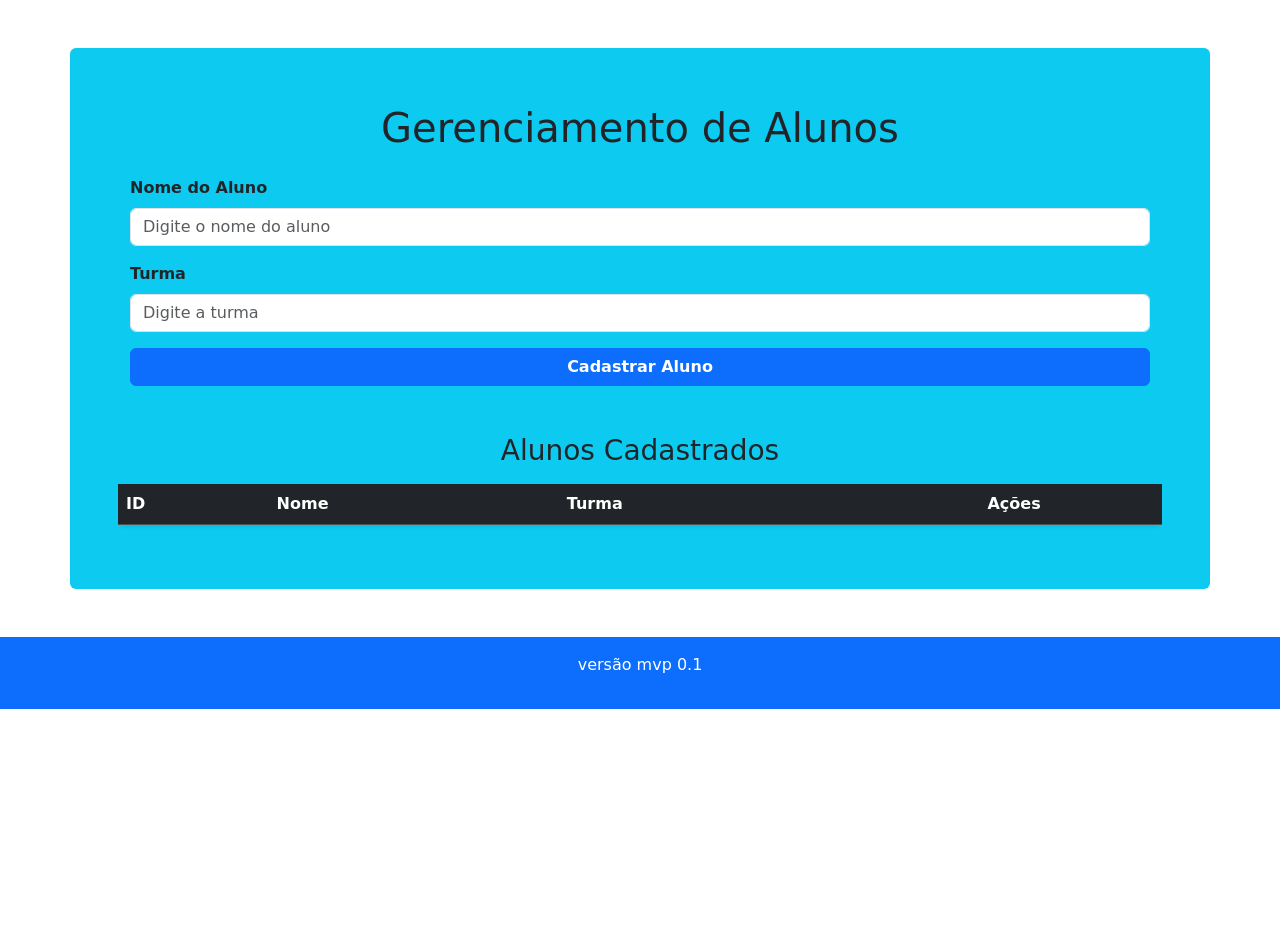
==== frontend/pages/alunos.html @ aeb7b3ca "feat: cria tela de gerenciamento alunos" ====
<!DOCTYPE html>
<html lang="en">
<head>
    <meta charset="UTF-8">
    <meta name="viewport" content="width=device-width, initial-scale=1.0">
    <title>Alunos</title>
    <link href="https://cdn.jsdelivr.net/npm/bootstrap@5.3.7/dist/css/bootstrap.min.css" rel="stylesheet">
    <link rel="stylesheet" href="../css/style.css">
</head>
<body>
    <main class="container mt-5 bg-info p-5 rounded">
        <div class="container mt-2">
            <h1 class="text-center mb-4">Gerenciamento de Alunos</h1>
        </div>
        
        <form id="cadastroAlunoForm" class="container mt-2">
            <div class="mb-3">
                <label for="nome" class="form-label fw-bold">Nome do Aluno</label>
                <input type="text" class="form-control" id="nome" placeholder="Digite o nome do aluno">
            </div>
            
            <div class="mb-3">
                <label for="turma" class="form-label fw-bold">Turma</label>
                <input type="text" class="form-control" id="turma" placeholder="Digite a turma">
            </div>

            <div id="mensagemAlerta" class="mb-3"></div>
            <button type="submit" class="btn btn-primary w-100 fw-bold">Cadastrar Aluno</button>
        </form>

        <div class="mt-5">
        <h3 class="text-center mb-3">Alunos Cadastrados</h3>
        <div class="table-responsive">
            <table class="table table-striped table-hover bg-white rounded shadow-sm">
                <thead class="table-dark">
                    <tr>
                        <th>ID</th>
                        <th>Nome</th>
                        <th>Turma</th>
                        <th class="text-center">Ações</th>
                    </tr>
                </thead>
                <tbody id="tabelaAlunosBody">
                    <!-- Preenchido via JS -->
                </tbody>
            </table>
        </div>
    </div>
    </main>
    <footer class="bg-primary text-center text-white mt-5 p-3">
        <p>versão mvp 0.1</p>
    </footer> 
    <script src="https://cdn.jsdelivr.net/npm/bootstrap@5.3.7/dist/js/bootstrap.bundle.min.js"></script>
    <script src="../js/script.js"></script>
    <script src="../js/alunos.js"></script>
</body>
</html>
---- frontend/css/style.css ----
/*Estilos gerais*/
body {
    height: 100vh;
}
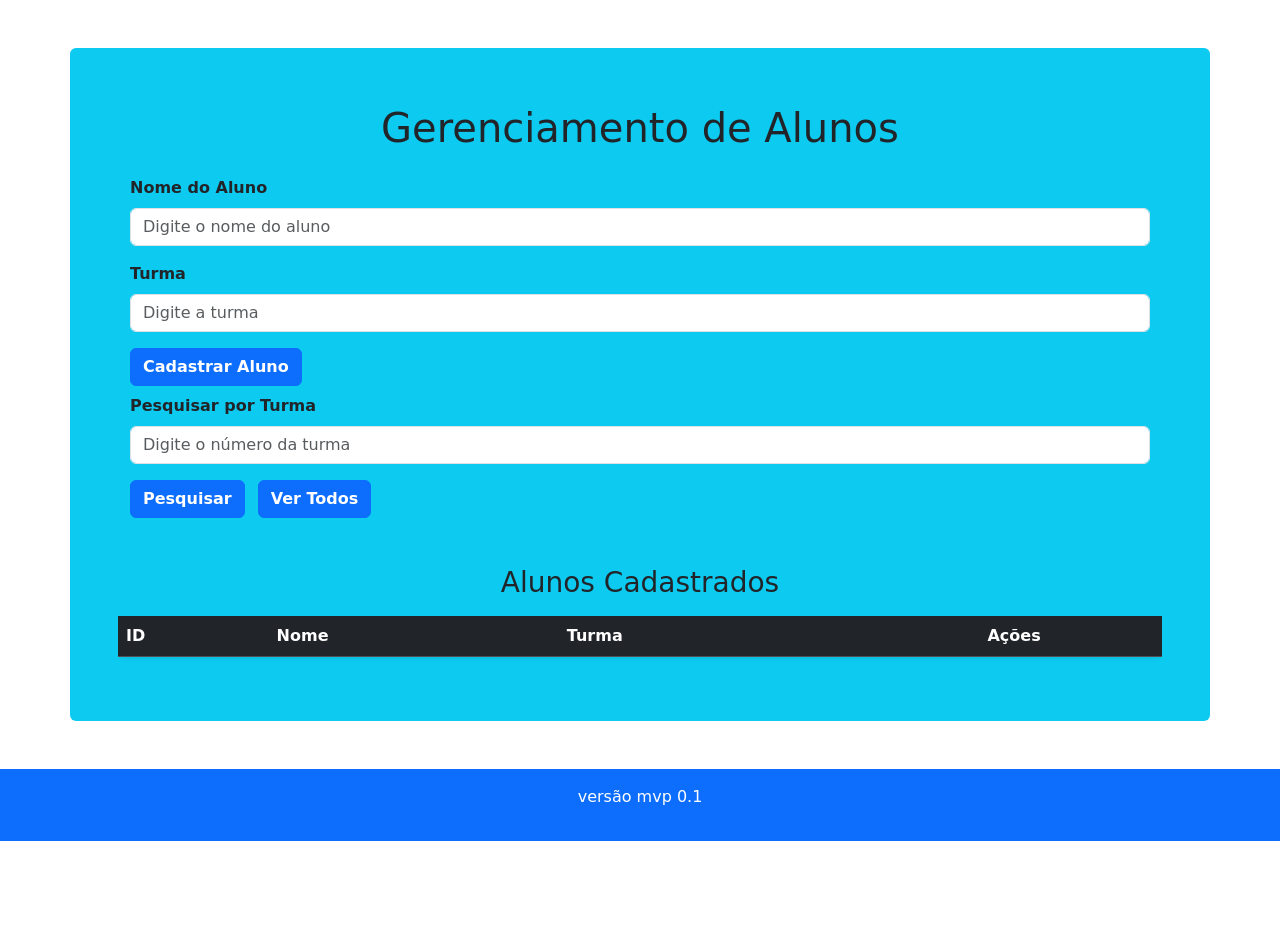
==== commit 795e5966: "feat: implementa gerenciamento de alunos" ====
--- a/frontend/pages/alunos.html
+++ b/frontend/pages/alunos.html
@@ -1,5 +1,5 @@
 <!DOCTYPE html>
-<html lang="en">
+<html lang="pt-BR">
 <head>
     <meta charset="UTF-8">
     <meta name="viewport" content="width=device-width, initial-scale=1.0">
@@ -16,16 +16,25 @@
         <form id="cadastroAlunoForm" class="container mt-2">
             <div class="mb-3">
                 <label for="nome" class="form-label fw-bold">Nome do Aluno</label>
-                <input type="text" class="form-control" id="nome" placeholder="Digite o nome do aluno">
+                <input type="text" class="form-control" id="nome" placeholder="Digite o nome do aluno" required>
             </div>
             
             <div class="mb-3">
                 <label for="turma" class="form-label fw-bold">Turma</label>
-                <input type="text" class="form-control" id="turma" placeholder="Digite a turma">
+                <input type="number" class="form-control" id="turma" placeholder="Digite a turma" required>
             </div>
 
             <div id="mensagemAlerta" class="mb-3"></div>
-            <button type="submit" class="btn btn-primary w-100 fw-bold">Cadastrar Aluno</button>
+            <button type="submit" class="btn btn-primary w-30 fw-bold">Cadastrar Aluno</button>
+        </form>
+
+        <form id="pesquisarAlunoForm" class="container mt-2">
+            <div class="mb-3">
+                <label for="pesquisa" class="form-label fw-bold">Pesquisar por Turma</label>
+                <input type="number" class="form-control" id="pesquisa" placeholder="Digite o número da turma" required>
+            </div>
+            <button type="button" id="btnPesquisar" class="btn btn-primary w-30 fw-bold">Pesquisar</button>
+            <button type="button" id="btnLimparPesquisa" class="btn btn-primary ms-2 fw-bold">Ver Todos</button>
         </form>
 
         <div class="mt-5">
--- a/frontend/css/style.css
+++ b/frontend/css/style.css
@@ -1,4 +1,8 @@
 /*Estilos gerais*/
 body {
     height: 100vh;
+}
+
+button {
+    cursor: pointer;
 }
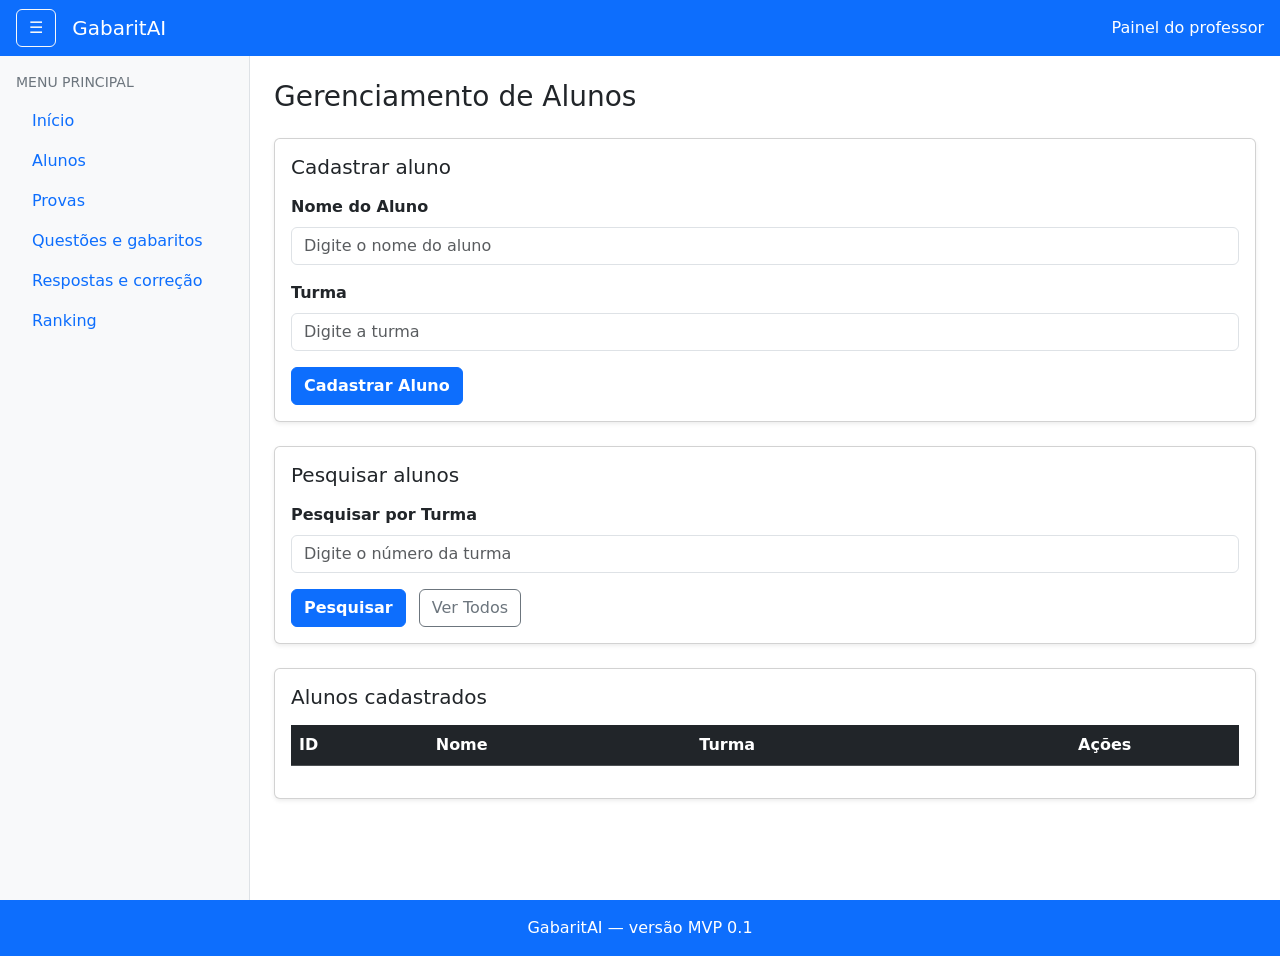
==== commit caf80fda: "feat: implementação de layout e criação do dashboard principal" ====
--- a/frontend/pages/alunos.html
+++ b/frontend/pages/alunos.html
@@ -1,66 +1,205 @@
+
 <!DOCTYPE html>
 <html lang="pt-BR">
 <head>
     <meta charset="UTF-8">
     <meta name="viewport" content="width=device-width, initial-scale=1.0">
-    <title>Alunos</title>
-    <link href="https://cdn.jsdelivr.net/npm/bootstrap@5.3.7/dist/css/bootstrap.min.css" rel="stylesheet">
+
+    <title>Alunos | GabaritAI</title>
+
+    <link
+        href="https://cdn.jsdelivr.net/npm/bootstrap@5.3.7/dist/css/bootstrap.min.css"
+        rel="stylesheet"
+    >
     <link rel="stylesheet" href="../css/style.css">
 </head>
 <body>
-    <main class="container mt-5 bg-info p-5 rounded">
-        <div class="container mt-2">
-            <h1 class="text-center mb-4">Gerenciamento de Alunos</h1>
-        </div>
-        
-        <form id="cadastroAlunoForm" class="container mt-2">
-            <div class="mb-3">
-                <label for="nome" class="form-label fw-bold">Nome do Aluno</label>
-                <input type="text" class="form-control" id="nome" placeholder="Digite o nome do aluno" required>
-            </div>
-            
-            <div class="mb-3">
-                <label for="turma" class="form-label fw-bold">Turma</label>
-                <input type="number" class="form-control" id="turma" placeholder="Digite a turma" required>
-            </div>
-
-            <div id="mensagemAlerta" class="mb-3"></div>
-            <button type="submit" class="btn btn-primary w-30 fw-bold">Cadastrar Aluno</button>
-        </form>
-
-        <form id="pesquisarAlunoForm" class="container mt-2">
-            <div class="mb-3">
-                <label for="pesquisa" class="form-label fw-bold">Pesquisar por Turma</label>
-                <input type="number" class="form-control" id="pesquisa" placeholder="Digite o número da turma" required>
-            </div>
-            <button type="button" id="btnPesquisar" class="btn btn-primary w-30 fw-bold">Pesquisar</button>
-            <button type="button" id="btnLimparPesquisa" class="btn btn-primary ms-2 fw-bold">Ver Todos</button>
-        </form>
-
-        <div class="mt-5">
-        <h3 class="text-center mb-3">Alunos Cadastrados</h3>
-        <div class="table-responsive">
-            <table class="table table-striped table-hover bg-white rounded shadow-sm">
-                <thead class="table-dark">
-                    <tr>
-                        <th>ID</th>
-                        <th>Nome</th>
-                        <th>Turma</th>
-                        <th class="text-center">Ações</th>
-                    </tr>
-                </thead>
-                <tbody id="tabelaAlunosBody">
-                    <!-- Preenchido via JS -->
-                </tbody>
-            </table>
-        </div>
+    <!-- Barra superior -->
+    <header class="navbar bg-primary navbar-dark px-3">
+        <button
+            class="btn btn-outline-light"
+            type="button"
+            data-bs-toggle="collapse"
+            data-bs-target="#menuLateral"
+            aria-controls="menuLateral"
+            aria-expanded="true"
+            aria-label="Recolher ou expandir menu"
+        >
+            ☰
+        </button>
+
+        <a class="navbar-brand ms-3 me-auto" href="dashboard.html">
+            GabaritAI
+        </a>
+
+        <span class="navbar-text text-white">
+            Painel do professor
+        </span>
+    </header>
+
+    <div class="d-flex">
+        <!-- Menu lateral -->
+        <aside
+            class="collapse show bg-light border-end flex-shrink-0"
+            id="menuLateral"
+            style="width: 250px; min-height: calc(100vh - 56px);"
+        >
+            <nav class="nav flex-column p-3">
+                <span class="text-secondary small mb-2">
+                    MENU PRINCIPAL
+                </span>
+
+                <a class="nav-link" href="dashboard.html">
+                    Início
+                </a>
+
+                <a
+                    class="nav-link active"
+                    href="alunos.html"
+                    aria-current="page"
+                >
+                    Alunos
+                </a>
+
+                <a class="nav-link" href="cadastro_prova.html">
+                    Provas
+                </a>
+
+                <a class="nav-link" href="lista_questoes.html">
+                    Questões e gabaritos
+                </a>
+
+                <a class="nav-link" href="respostas.html">
+                    Respostas e correção
+                </a>
+
+                <a class="nav-link" href="ranking.html">
+                    Ranking
+                </a>
+            </nav>
+        </aside>
+
+        <!-- Conteúdo da página -->
+        <main class="flex-grow-1 p-3 p-md-4">
+            <h1 class="h3 mb-4">Gerenciamento de Alunos</h1>
+
+            <!-- Cadastro -->
+            <section class="card shadow-sm mb-4">
+                <div class="card-body">
+                    <h2 class="h5 mb-3">Cadastrar aluno</h2>
+
+                    <form id="cadastroAlunoForm">
+                        <div class="mb-3">
+                            <label for="nome" class="form-label fw-bold">
+                                Nome do Aluno
+                            </label>
+
+                            <input
+                                type="text"
+                                class="form-control"
+                                id="nome"
+                                placeholder="Digite o nome do aluno"
+                                required
+                            >
+                        </div>
+
+                        <div class="mb-3">
+                            <label for="turma" class="form-label fw-bold">
+                                Turma
+                            </label>
+
+                            <input
+                                type="number"
+                                class="form-control"
+                                id="turma"
+                                placeholder="Digite a turma"
+                                required
+                            >
+                        </div>
+
+                        <div id="mensagemAlerta" class="mb-3"></div>
+
+                        <button
+                            type="submit"
+                            class="btn btn-primary fw-bold"
+                        >
+                            Cadastrar Aluno
+                        </button>
+                    </form>
+                </div>
+            </section>
+
+            <!-- Pesquisa -->
+            <section class="card shadow-sm mb-4">
+                <div class="card-body">
+                    <h2 class="h5 mb-3">Pesquisar alunos</h2>
+
+                    <form id="pesquisarAlunoForm">
+                        <div class="mb-3">
+                            <label for="pesquisa" class="form-label fw-bold">
+                                Pesquisar por Turma
+                            </label>
+
+                            <input
+                                type="number"
+                                class="form-control"
+                                id="pesquisa"
+                                placeholder="Digite o número da turma"
+                                required
+                            >
+                        </div>
+
+                        <button
+                            type="button"
+                            id="btnPesquisar"
+                            class="btn btn-primary fw-bold"
+                        >
+                            Pesquisar
+                        </button>
+
+                        <button
+                            type="button"
+                            id="btnLimparPesquisa"
+                            class="btn btn-outline-secondary ms-2"
+                        >
+                            Ver Todos
+                        </button>
+                    </form>
+                </div>
+            </section>
+
+            <!-- Listagem -->
+            <section class="card shadow-sm">
+                <div class="card-body">
+                    <h2 class="h5 mb-3">Alunos cadastrados</h2>
+
+                    <div class="table-responsive">
+                        <table class="table table-striped table-hover align-middle">
+                            <thead class="table-dark">
+                                <tr>
+                                    <th>ID</th>
+                                    <th>Nome</th>
+                                    <th>Turma</th>
+                                    <th class="text-center">Ações</th>
+                                </tr>
+                            </thead>
+
+                            <tbody id="tabelaAlunosBody">
+                                <!-- Preenchido via JavaScript -->
+                            </tbody>
+                        </table>
+                    </div>
+                </div>
+            </section>
+        </main>
     </div>
-    </main>
-    <footer class="bg-primary text-center text-white mt-5 p-3">
-        <p>versão mvp 0.1</p>
-    </footer> 
+
+    <footer class="bg-primary text-center text-white p-3">
+        <p class="mb-0">GabaritAI — versão MVP 0.1</p>
+    </footer>
+
     <script src="https://cdn.jsdelivr.net/npm/bootstrap@5.3.7/dist/js/bootstrap.bundle.min.js"></script>
     <script src="../js/script.js"></script>
     <script src="../js/alunos.js"></script>
 </body>
-</html>+</html>
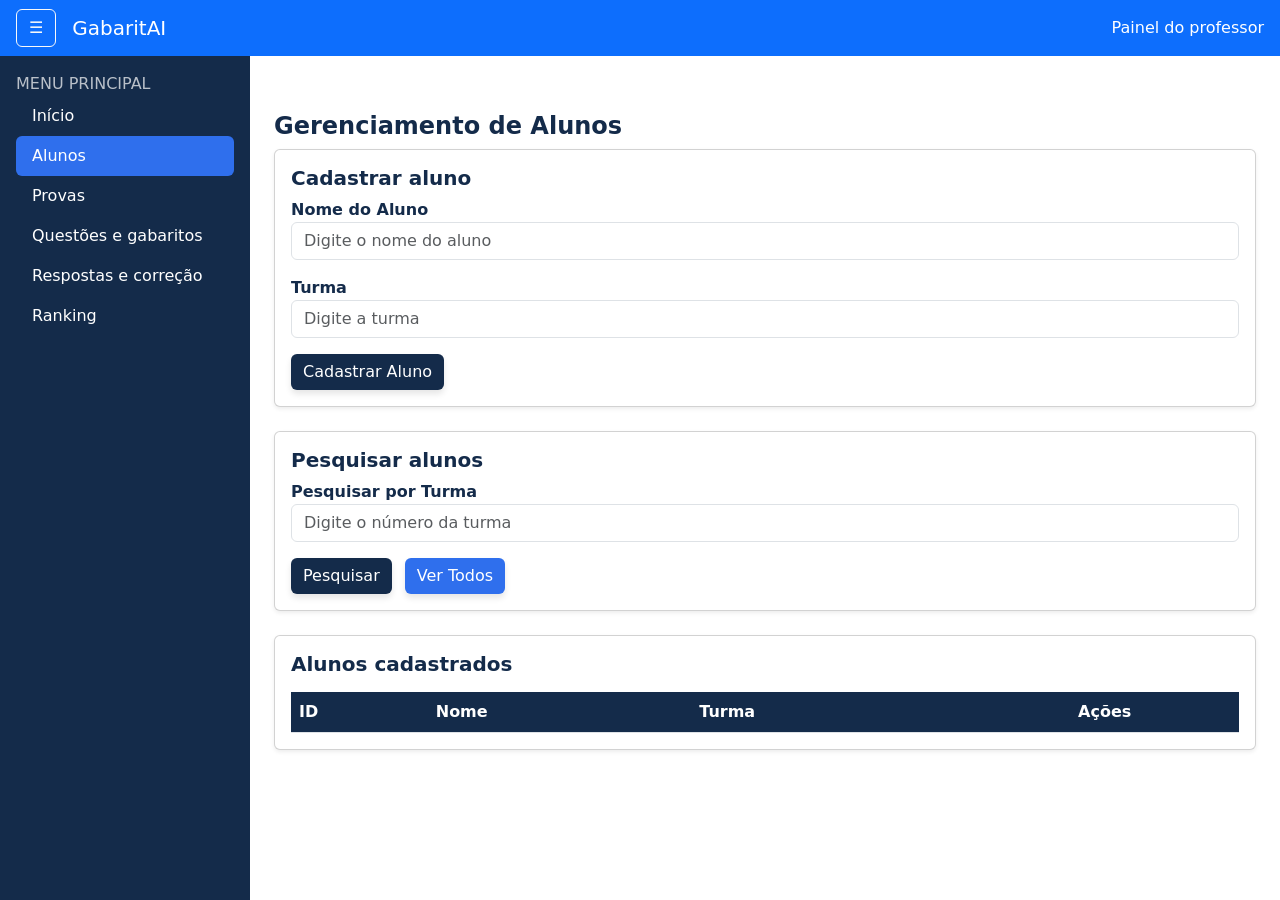
==== commit 02296b85: "refactor: alteração de telas e estilos das telas" ====
--- a/frontend/pages/alunos.html
+++ b/frontend/pages/alunos.html
@@ -40,12 +40,11 @@
     <div class="d-flex">
         <!-- Menu lateral -->
         <aside
-            class="collapse show bg-light border-end flex-shrink-0"
+            class="menu-lateral collapse show"
             id="menuLateral"
-            style="width: 250px; min-height: calc(100vh - 56px);"
         >
             <nav class="nav flex-column p-3">
-                <span class="text-secondary small mb-2">
+                <span class="menu-titulo">
                     MENU PRINCIPAL
                 </span>
 
@@ -81,16 +80,16 @@
 
         <!-- Conteúdo da página -->
         <main class="flex-grow-1 p-3 p-md-4">
-            <h1 class="h3 mb-4">Gerenciamento de Alunos</h1>
+            <h1 class="frase-gabaritai">Gerenciamento de Alunos</h1>
 
             <!-- Cadastro -->
             <section class="card shadow-sm mb-4">
                 <div class="card-body">
-                    <h2 class="h5 mb-3">Cadastrar aluno</h2>
+                    <h2 class="titulo-card">Cadastrar aluno</h2>
 
                     <form id="cadastroAlunoForm">
                         <div class="mb-3">
-                            <label for="nome" class="form-label fw-bold">
+                            <label for="nome" class="sub-card-aluno">
                                 Nome do Aluno
                             </label>
 
@@ -104,7 +103,7 @@
                         </div>
 
                         <div class="mb-3">
-                            <label for="turma" class="form-label fw-bold">
+                            <label for="turma" class="sub-card-aluno">
                                 Turma
                             </label>
 
@@ -121,7 +120,7 @@
 
                         <button
                             type="submit"
-                            class="btn btn-primary fw-bold"
+                            class="button-primary btn"
                         >
                             Cadastrar Aluno
                         </button>
@@ -132,11 +131,11 @@
             <!-- Pesquisa -->
             <section class="card shadow-sm mb-4">
                 <div class="card-body">
-                    <h2 class="h5 mb-3">Pesquisar alunos</h2>
+                    <h2 class="titulo-card">Pesquisar alunos</h2>
 
                     <form id="pesquisarAlunoForm">
                         <div class="mb-3">
-                            <label for="pesquisa" class="form-label fw-bold">
+                            <label for="pesquisa" class="sub-card-aluno">
                                 Pesquisar por Turma
                             </label>
 
@@ -152,7 +151,7 @@
                         <button
                             type="button"
                             id="btnPesquisar"
-                            class="btn btn-primary fw-bold"
+                            class="button-primary btn"
                         >
                             Pesquisar
                         </button>
@@ -160,7 +159,7 @@
                         <button
                             type="button"
                             id="btnLimparPesquisa"
-                            class="btn btn-outline-secondary ms-2"
+                            class="button-destaque btn btn-outline-secondary ms-2"
                         >
                             Ver Todos
                         </button>
@@ -171,11 +170,11 @@
             <!-- Listagem -->
             <section class="card shadow-sm">
                 <div class="card-body">
-                    <h2 class="h5 mb-3">Alunos cadastrados</h2>
+                    <h2 class="titulo-card mb-3">Alunos cadastrados</h2>
 
                     <div class="table-responsive">
                         <table class="table table-striped table-hover align-middle">
-                            <thead class="table-dark">
+                            <thead class="cabecalho-tabela">
                                 <tr>
                                     <th>ID</th>
                                     <th>Nome</th>
@@ -194,9 +193,6 @@
         </main>
     </div>
 
-    <footer class="bg-primary text-center text-white p-3">
-        <p class="mb-0">GabaritAI — versão MVP 0.1</p>
-    </footer>
 
     <script src="https://cdn.jsdelivr.net/npm/bootstrap@5.3.7/dist/js/bootstrap.bundle.min.js"></script>
     <script src="../js/script.js"></script>
--- a/frontend/css/style.css
+++ b/frontend/css/style.css
@@ -1,3 +1,12 @@
+
+/* Identidade visual do GabaritAI */
+:root {
+    --cor-principal: #142B4A;
+    --cor-destaque: #2F6FED;
+    --cor-fundo: #F3F6FA;
+    --cor-branco: #FFFFFF;
+}
+
 /*Estilos gerais*/
 body {
     height: 100vh;
@@ -5,4 +14,154 @@
 
 button {
     cursor: pointer;
+}
+
+/* CSS do menu lateral*/
+.menu-lateral {
+    width: 250px;
+    min-height: calc(100vh - 56px);
+    flex-shrink: 0;
+    background-color: var(--cor-principal);
+}
+
+/* Links do menu lateral */
+.menu-lateral .nav-link {
+    color: var(--cor-branco);
+    transition: background-color 0.2s ease, color 0.2s ease;
+}
+
+/* Página atual no menu */
+.menu-lateral .nav-link.active {
+    background-color: var(--cor-destaque);
+    color: var(--cor-branco);
+    border-radius: 6px;
+}
+
+/* Título do menu lateral */
+.menu-lateral .menu-titulo {
+    color: var(--cor-branco);
+    opacity: 0.7;
+}
+
+
+/* Efeito ao passar o mouse sobre os links */
+.menu-lateral .nav-link:hover {
+    background-color: var(--cor-destaque);
+    color: var(--cor-branco);
+    border-radius: 6px;
+}
+
+/*Frases*/
+.frase-gabaritai {
+    font-size: 1.5rem;
+    font-weight: bold;
+    color: var(--cor-principal);
+    margin-top: 2rem;
+}
+
+.frase-dashboard {
+    color: var(--cor-principal);
+}
+
+/*card do dashboard*/
+.titulo-card{
+    color: var(--cor-principal);
+    font-weight: bold;
+    font-size: 1.25rem;
+}
+
+.card-atalho{
+    border-radius: 8px;
+    box-shadow: 0 4px 6px rgba(0, 0, 0, 0.1);
+    transition: transform 0.2s ease, box-shadow 0.2s ease, background-color 0.2s ease, color 0.2s ease;
+}
+
+.card-atalho:hover {
+    transform: translateY(-5px);
+    box-shadow: 0 6px 12px rgba(0, 0, 0, 0.15);
+    color: var(--cor-branco);
+    background-color: var(--cor-principal);
+}
+
+.card-atalho:hover h2, .card-atalho:hover p {
+    color: var(--cor-branco);
+}
+
+/*container do cadastro de alunos*/
+.sub-card-aluno {
+    font-size:1.0em;
+    color: var(--cor-principal);
+    font-weight: bold;
+}
+
+/*botões*/
+.button-primary{
+    color: var(--cor-branco);
+    background-color: var(--cor-principal);
+    border: none;
+    box-shadow: 0 4px 6px rgba(0, 0, 0, 0.1);
+    transition: transform 0.2s ease, box-shadow 0.2s ease, background-color 0.2s ease, color 0.2s ease;
+}
+
+.button-primary:hover{
+    background-color: var(--cor-destaque);
+    color: var(--cor-branco);
+    transform: translateY(-2px);
+    box-shadow: 0 6px 12px rgba(0, 0, 0, 0.15);
+}
+
+
+
+.button-destaque{
+    color: var(--cor-branco);
+    background-color: var(--cor-destaque);
+    border: none;
+    box-shadow: 0 4px 6px rgba(0, 0, 0, 0.1);
+    transition: transform 0.2s ease, box-shadow 0.2s ease, background-color 0.2s ease, color 0.2s ease;
+}
+
+.button-destaque:hover{
+    color: var(--cor-branco);
+    background-color: var(--cor-principal);
+    transform: translateY(-2px);
+    box-shadow: 0 6px 12px rgba(0, 0, 0, 0.15);
+}
+
+
+/* Cabeçalho da tabela */
+.cabecalho-tabela {
+    background-color: var(--cor-principal);
+    color: var(--cor-branco);
+}
+
+.cabecalho-tabela th {
+    background-color: var(--cor-principal);
+    color: var(--cor-branco);
+    font-weight: bold;
+}
+
+
+/* Tabela de alunos */
+.table {
+    margin-bottom: 0;
+}
+
+.table tbody tr {
+    transition: background-color 0.2s ease;
+}
+
+
+/* Identificação da turma na tabela */
+.badge-turma {
+    background-color: var(--cor-destaque);
+    color: var(--cor-branco);
+    font-size: 0.9rem;
+    font-weight: 600;
+    padding: 0.4rem 0.65rem;
+    border-radius: 6px;
+}
+
+/* Botão de exclusão */
+.btn-danger {
+    transition: background-color 0.2s ease, box-shadow 0.2s ease;
 }
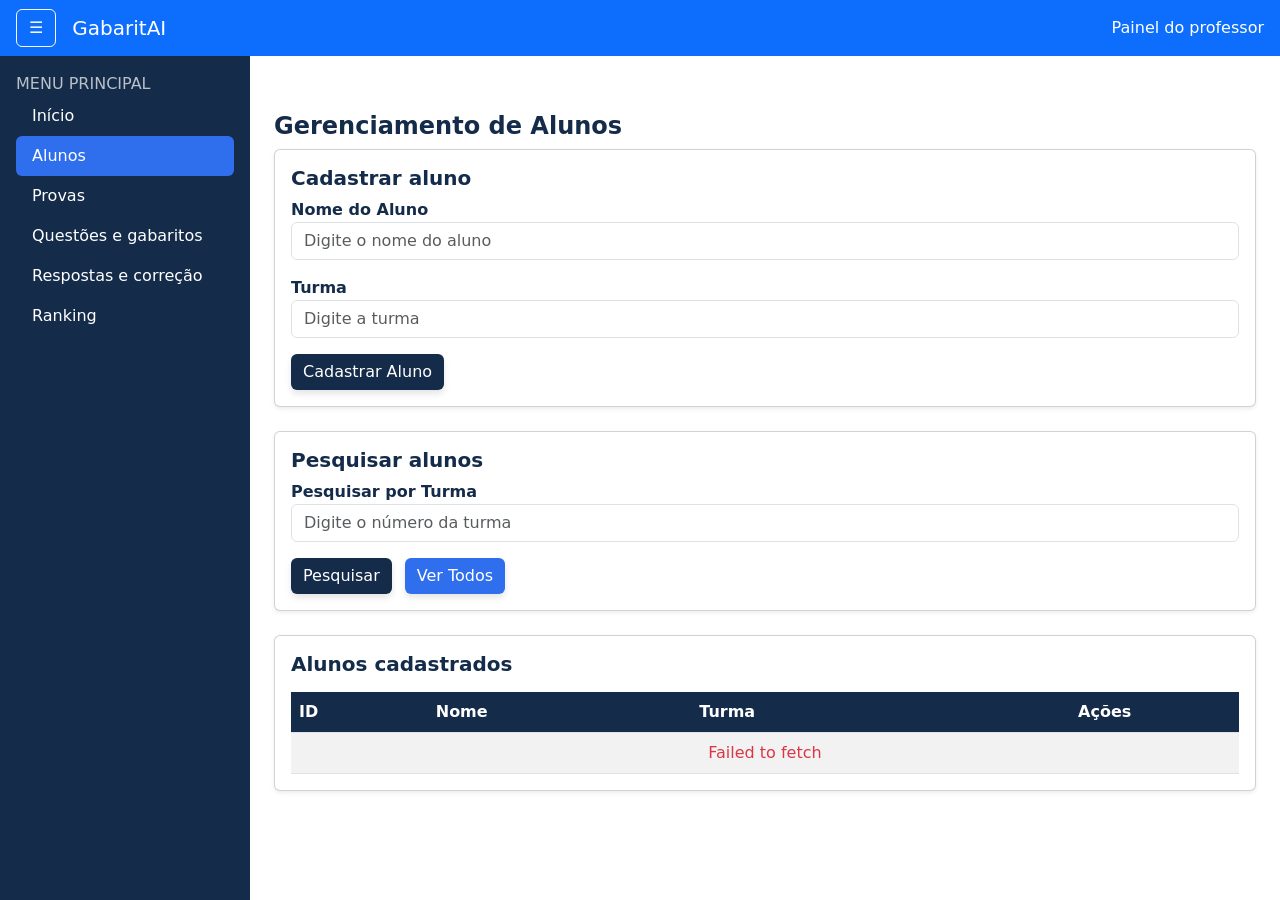
==== commit 36a1d39c: "fix: correções do frontend com token" ====
--- a/frontend/pages/alunos.html
+++ b/frontend/pages/alunos.html
@@ -195,7 +195,6 @@
 
 
     <script src="https://cdn.jsdelivr.net/npm/bootstrap@5.3.7/dist/js/bootstrap.bundle.min.js"></script>
-    <script src="../js/script.js"></script>
     <script src="../js/alunos.js"></script>
 </body>
 </html>
--- a/frontend/css/style.css
+++ b/frontend/css/style.css
@@ -164,4 +164,47 @@
 /* Botão de exclusão */
 .btn-danger {
     transition: background-color 0.2s ease, box-shadow 0.2s ease;
-}+}
+
+
+/*Menu lateral responsivo */
+@media (max-width: 767.98px) {
+    .menu-lateral {
+        position: absolute;
+        top: 56px;
+        left: 0;
+        z-index: 1050;
+        width: 250px;
+        height: calc(100vh - 56px);
+        min-height: 0;
+        overflow-y: auto;
+        box-shadow: 4px 4px 12px rgba(0, 0, 0, 0.2);
+    }
+}
+
+
+/* Epic 5.1 — Conteúdo principal responsivo */
+@media (max-width: 767.98px) {
+    main.flex-grow-1 {
+        min-width: 0;
+        width: 100%;
+        padding: 1rem !important;
+    }
+
+    main.flex-grow-1 .card,
+    main.flex-grow-1 .card-body {
+        min-width: 0;
+        max-width: 100%;
+    }
+
+    main.flex-grow-1 .table-responsive {
+        width: 100%;
+        max-width: 100%;
+        overflow-x: auto;
+    }
+
+    main.flex-grow-1 .table-responsive table {
+        white-space: nowrap;
+    }
+}
+
